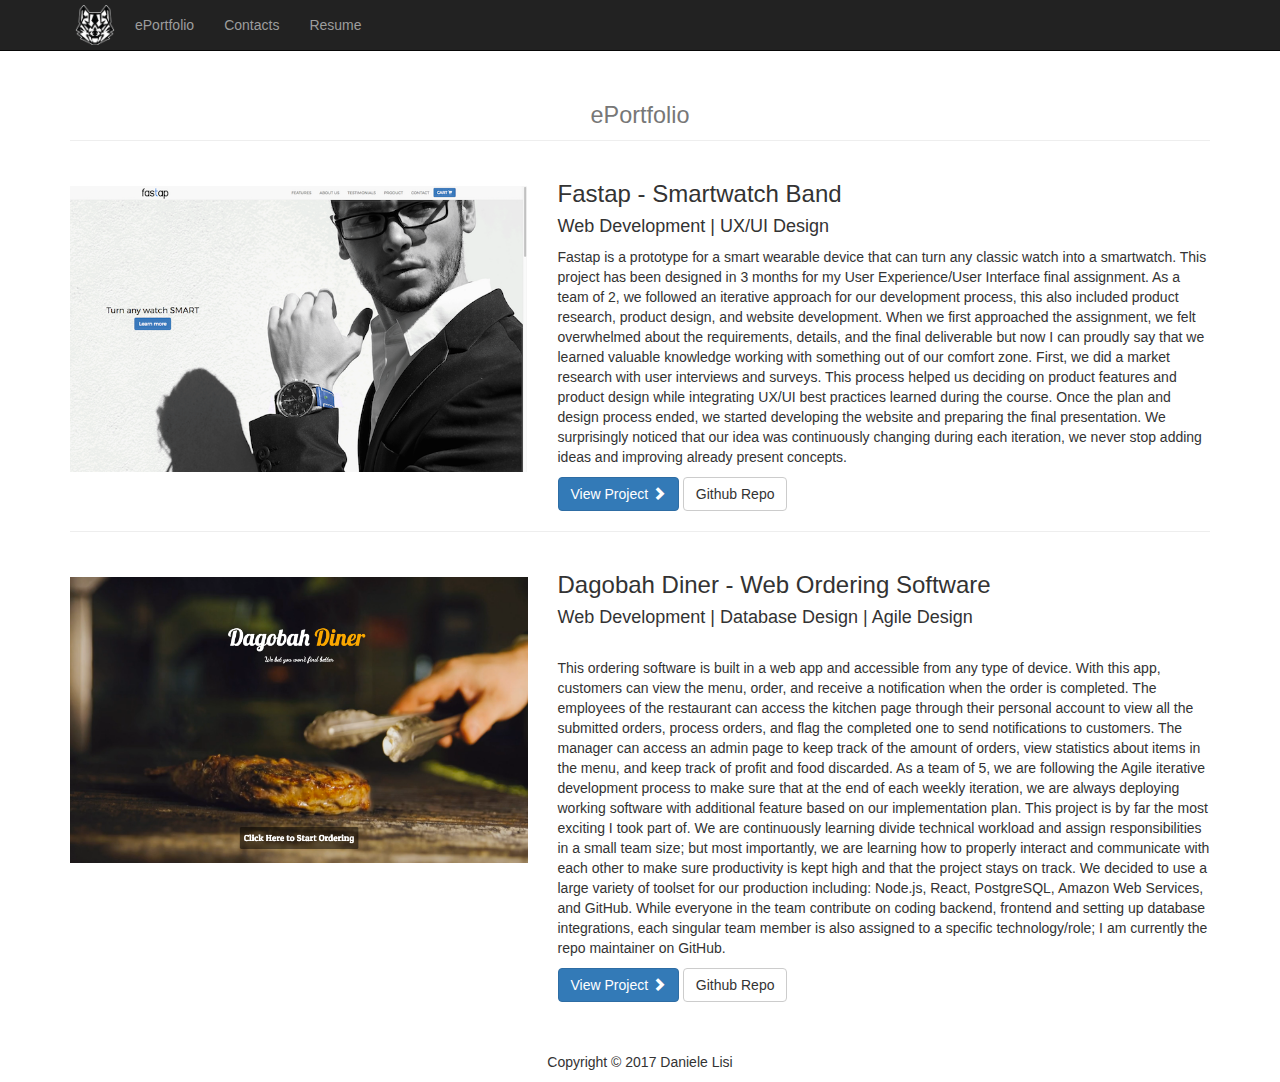
==== portfolio.html @ 110f702d "updated dagobah diner status" ====
<!DOCTYPE html>
<html lang="en">
<head>
    <meta charset="UTF-8">
    <title> Daniele Lisi - Projects</title>
    <meta name="description" content="Daniele Lisi - Personal Portfolio">
    <meta name="author" content="Daniele Lisi">

    <link rel="icon" type="image/png" href="./bombay-logo.png">

    <!-- Bootstrap Core CSS -->
    <link href="css/bootstrap.min.css" rel="stylesheet">

    <!-- Custom CSS -->
    <link href="css/index.css" rel="stylesheet">

    <!-- HTML5 Shim and Respond.js IE8 support of HTML5 elements and media queries -->
    <!-- WARNING: Respond.js doesn't work if you view the page via file:// -->
    <!--[if lt IE 9]>
    <script src="https://oss.maxcdn.com/libs/html5shiv/3.7.0/html5shiv.js"></script>
    <script src="https://oss.maxcdn.com/libs/respond.js/1.4.2/respond.min.js"></script>
    <![endif]-->
</head>
<body>

<!-- Navigation -->
<nav class="navbar navbar-inverse navbar-static-top" role="navigation">
    <!-- Container allign the nav items -->
    <div class="container">
        <!-- Brand and toggle get grouped for better mobile display -->
        <div class="navbar-header">
            <button type="button" class="navbar-toggle" data-toggle="collapse" data-target="#bs-example-navbar-collapse-1">
                <span class="sr-only">Toggle navigation</span>
                <span class="icon-bar"></span>
                <span class="icon-bar"></span>
                <span class="icon-bar"></span>
            </button>
            <a href="https://github.com/danielelisi"><img src="img/bombay-logo.png" class="navbar-icon"></a>
        </div>
        <!-- Collect the nav links, forms, and other content for toggling -->
        <div class="collapse navbar-collapse" id="bs-example-navbar-collapse-1">
            <ul class="nav navbar-nav">
                <li>
                    <a href="/portfolio.html">ePortfolio</a>
                </li>
                <li>
                    <a href="/index.html">Contacts</a>
                </li>
                <li>
                    <a href="https://drive.google.com/file/d/0B9OiBX6OcnOvVjJNZzFHZnJ4bDQ/view?usp=sharing">Resume</a>
                </li>
            </ul>
        </div>
        <!-- /.navbar-collapse -->
    </div>
    <!-- /.container -->
</nav>

<!-- ePortfolio Section -->
<div id="eportfolio" class="container">
    <h1 class="page-header text-center">
        <small>ePortfolio</small>
    </h1>
    <!-- Project One -->
    <div class="row">
        <div class="col-md-5 thumb-portfolio">
            <a href="https://danielelisi.github.io/fastap/">
                <img class="img-responsive" src="./img/fastap-portfolio.png" alt="fastap">
            </a>
        </div>
        <div class="col-md-7">
            <h3>Fastap - Smartwatch Band</h3>
            <h4>Web Development | UX/UI Design</h4>
            <p>Fastap is a prototype for a smart wearable device that can turn any classic watch into a smartwatch. This project has been designed in 3 months for my User Experience/User Interface final assignment. As a team of 2, we followed an iterative approach for our development process, this also included product research, product design, and website development. When we first approached the assignment, we felt overwhelmed about the requirements, details, and the final deliverable but now I can proudly say that we learned valuable knowledge working with something out of our comfort zone. First, we did a market research with user interviews and surveys. This process helped us deciding on product features and product design while integrating UX/UI best practices learned during the course. Once the plan and design process ended, we started developing the website and preparing the final presentation. We surprisingly noticed that our idea was continuously changing during each iteration, we never stop adding ideas and improving already present concepts.</p>
            <a class="btn btn-primary" href="https://danielelisi.github.io/fastap/">
                View Project <span class="glyphicon glyphicon-chevron-right"></span>
            </a>
            <a class="btn btn-default" href="https://github.com/danielelisi/fastap">Github Repo</a>
        </div>
    </div>
    <!-- /.row -->

    <hr>

    <!-- Project Two -->
    <div class="row">
        <div class="col-md-5 thumb-portfolio">
            <a href="https://github.com/dagobahtech/acit2910">
                <img class="img-responsive" src="./img/dagobahdiner.png" alt="">
            </a>
        </div>
        <div class="col-md-7">
            <h3>Dagobah Diner - Web Ordering Software</h3>
            <h4>Web Development | Database Design | Agile Design</h4>
            <br>
            <!--<blockquote class="bg-info">-->
                <!--<small>This software is currently under development but I decided to include it because comprehends technical, teamwork, and communication skills which are strictly related to my personal goals.</small>-->
                <!--<div class="progress" style="margin-top: 15px;">-->
                    <!--<div class="progress-bar progress-bar-striped active" role="progressbar" aria-valuenow="80" aria-valuemax="100" style="width: 80%;">80%</div>-->
                <!--</div>-->
            <!--</blockquote>-->
            <p>This ordering software is built in a web app and accessible from any type of device. With this app, customers can view the menu, order, and receive a notification when the order is completed. The employees of the restaurant can access the kitchen page through their personal account to view all the submitted orders, process orders, and flag the completed one to send notifications to customers. The manager can access an admin page to keep track of the amount of orders, view statistics about items in the menu, and keep track of profit and food discarded. As a team of 5, we are following the Agile iterative development process to make sure that at the end of each weekly iteration, we are always deploying working software with additional feature based on our implementation plan. This project is by far the most exciting I took part of. We are continuously learning divide technical workload and assign responsibilities in a small team size; but most importantly, we are learning how to properly interact and communicate with each other to make sure productivity is kept high and that the project stays on track. We decided to use a large variety of toolset for our production including: Node.js, React, PostgreSQL, Amazon Web Services, and GitHub. While everyone in the team contribute on coding backend, frontend and setting up database integrations, each singular team member is also assigned to a specific technology/role; I am currently the repo maintainer on GitHub.</p>
            <a class="btn btn-primary" href="https://dagobahtech.herokuapp.com">
                View Project <span class="glyphicon glyphicon-chevron-right"></span>
            </a>
            <a class="btn btn-default" href="https://github.com/dagobahtech/acit2910">Github Repo</a>
        </div>
    </div>

    <!-- Footer -->
    <footer>
        <div class="row">
            <div class="col-lg-12 text-center">
                <p>Copyright &copy; 2017 Daniele Lisi</p>
            </div>
        </div>
        <!-- /.row -->
    </footer>
</body>
</html>
---- css/index.css ----
.first-page {
    min-height: 100vh;
}
.navbar {
    margin: 0;
}
.navbar-icon {
    width: 40px;
    height: auto;
    margin: 5px;
}
@media only screen and (max-width: 768px) {
    #header {
        margin-left: 0;
    }
}
#header {
    width: 100vw;
    background-image: url(../img/header%20-%20Daniele%20Lisi.jpg);
    background-size: cover;
}

.thumb-portfolio {
    margin-top: 25px;
}

.profile {
    position: relative;
    margin: -60px auto -10px;
    height: 200px;
    width: 200px;
}

footer {
    margin-top: 50px;
}

/* Typed js*/
.typed-cursor{
	opacity: 1;
	-webkit-animation: blink 0.7s infinite;
	-moz-animation: blink 0.7s infinite;
	animation: blink 0.7s infinite;
}
@keyframes blink{
	0% { opacity:1; }
	50% { opacity:0; }
	100% { opacity:1; }
}
@-webkit-keyframes blink{
	0% { opacity:1; }
	50% { opacity:0; }
	100% { opacity:1; }
}
@-moz-keyframes blink{
	0% { opacity:1; }
	50% { opacity:0; }
	100% { opacity:1; }
}

/* Text Editor */
.text-editor-wrap {
  display: block;
  margin: auto;
  width: 80%;
  max-width: 530px; 
  border-radius: 10px;
  box-shadow: rgba(0, 0, 0, 0.8) 0px 20px 70px;
  clear: both;
  overflow: hidden;
  -webkit-transition: all 0.5s ease-out;
  -moz-transition: all 0.5s ease-out;
  -ms-transition: all 0.5s ease-out;
  -o-transition: all 0.5s ease-out;
  transition: all 0.5s ease-out; 
} 

.title-bar {
  padding: 5px 0;
  font-family: "Lucida Grande", sans-serif;
  font-size: 0.75em;
  text-align: center;
  text-shadow: rgba(255, 255, 255, 0.8) 0px 1px 0px;
  background-color: #f8f8f8;
  background-image: -webkit-linear-gradient(top, #e8e8e8, #bcbbbc);
  background-image: -moz-linear-gradient(top, #e8e8e8, #bcbbbc);
  background-image: linear-gradient(top, #e8e8e8, #bcbbbc);
  box-shadow: inset rgba(255, 255, 255, 0.7) 0px 1px 1px;
  border-bottom: #6a6a6a 1px solid; 
}

.text-body {
  height: 250px;
  background-color: rgba(0, 0, 0, 0.85);
  padding: 20px;
  color: #f0f0f0;
  text-shadow: #000 0px 1px 0px;
  font-family: "Consolas", "Courier New", "Courier";
  font-size: 1.70em;
  line-height: 1.40em;
  font-weight: 500;
  text-align: left;
  overflow: hidden;
  -webkit-transition: all 0.5s ease-out;
  -moz-transition: all 0.5s ease-out;
  -ms-transition: all 0.5s ease-out;
  -o-transition: all 0.5s ease-out;
  transition: all 0.5s ease-out; 
}

.shift-text {
  margin: 80px auto 110px; }
  .shift-text .text-body {
    height: 250px; }
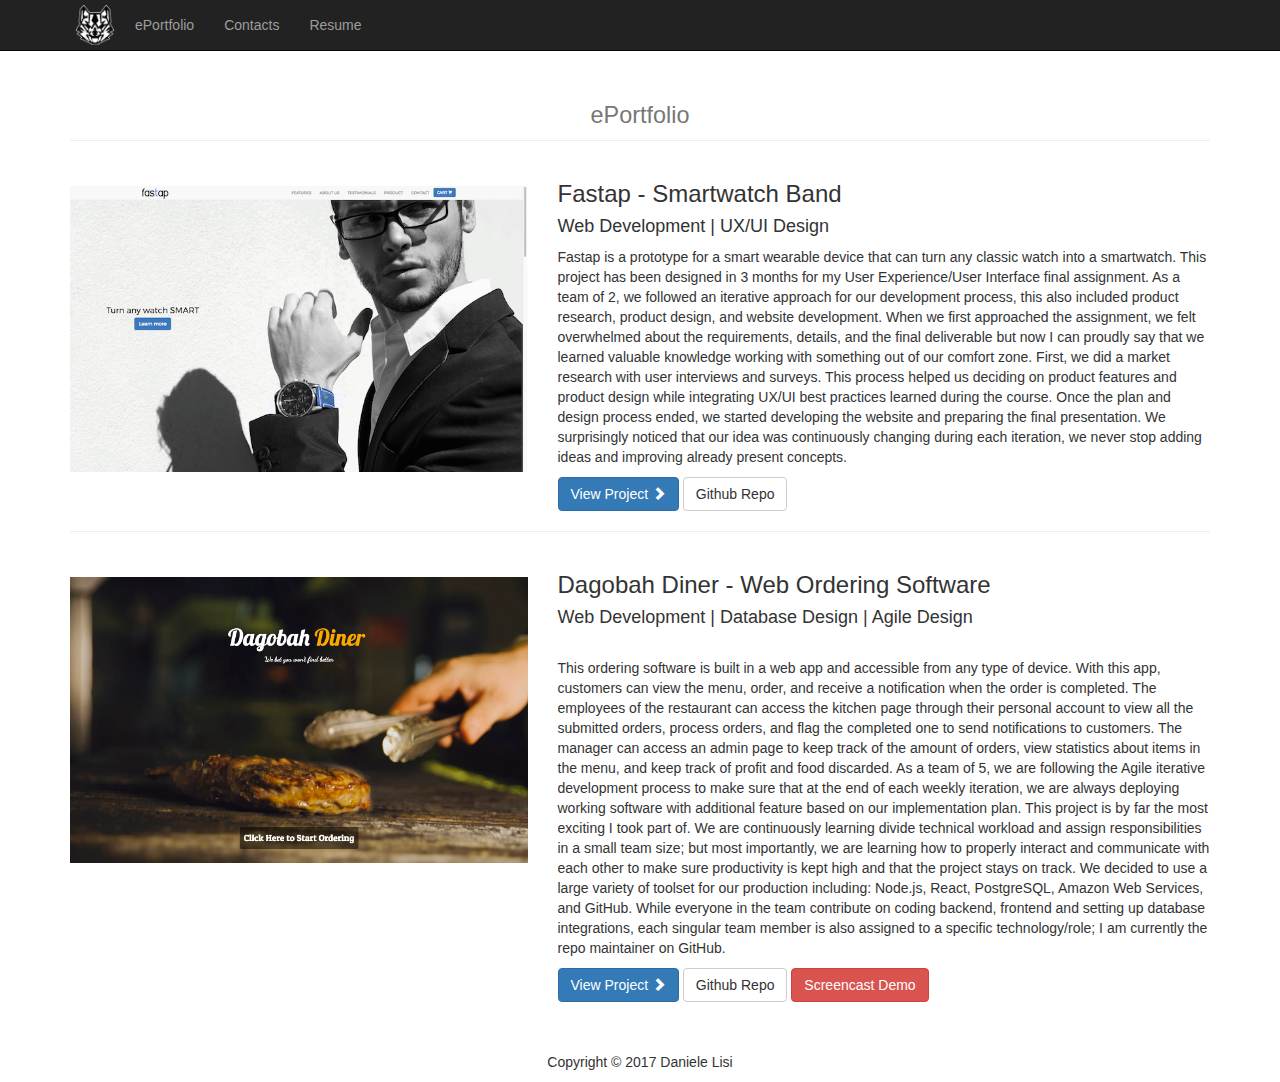
==== commit c09e59c2: "added button linked to dagobah diner screencast" ====
--- a/portfolio.html
+++ b/portfolio.html
@@ -22,6 +22,26 @@
     <![endif]-->
 </head>
 <body>
+
+<!-- Modal -->
+<div class="modal fade" id="myModal" tabindex="-1" role="dialog" aria-labelledby="myModalLabel">
+    <div class="modal-dialog" role="document">
+        <div class="modal-content">
+            <div class="modal-header">
+                <button type="button" class="close" data-dismiss="modal" aria-label="Close"><span aria-hidden="true">&times;</span></button>
+                <h4 class="modal-title" id="myModalLabel">Dagobah Diner - Screencast Demo</h4>
+            </div>
+            <div class="modal-body">
+                <div class="embed-responsive embed-responsive-16by9">
+                    <iframe width="1280" height="720" src="https://www.youtube.com/embed/CviQQjuLvn8" allowfullscreen></iframe>
+                </div>
+            </div>
+            <div class="modal-footer">
+                <button type="button" class="btn btn-default" data-dismiss="modal">Close</button>
+            </div>
+        </div>
+    </div>
+</div>
 
 <!-- Navigation -->
 <nav class="navbar navbar-inverse navbar-static-top" role="navigation">
@@ -104,6 +124,7 @@
                 View Project <span class="glyphicon glyphicon-chevron-right"></span>
             </a>
             <a class="btn btn-default" href="https://github.com/dagobahtech/acit2910">Github Repo</a>
+            <button type="button" class="btn btn-danger" data-toggle="modal" data-target="#myModal">Screencast Demo</button>
         </div>
     </div>
 
@@ -116,5 +137,10 @@
         </div>
         <!-- /.row -->
     </footer>
+
+    <!-- jQuery -->
+    <script src="js/jquery.js"></script>
+    <!-- Bootstrap Core JavaScript -->
+    <script src="js/bootstrap.min.js"></script>
 </body>
 </html>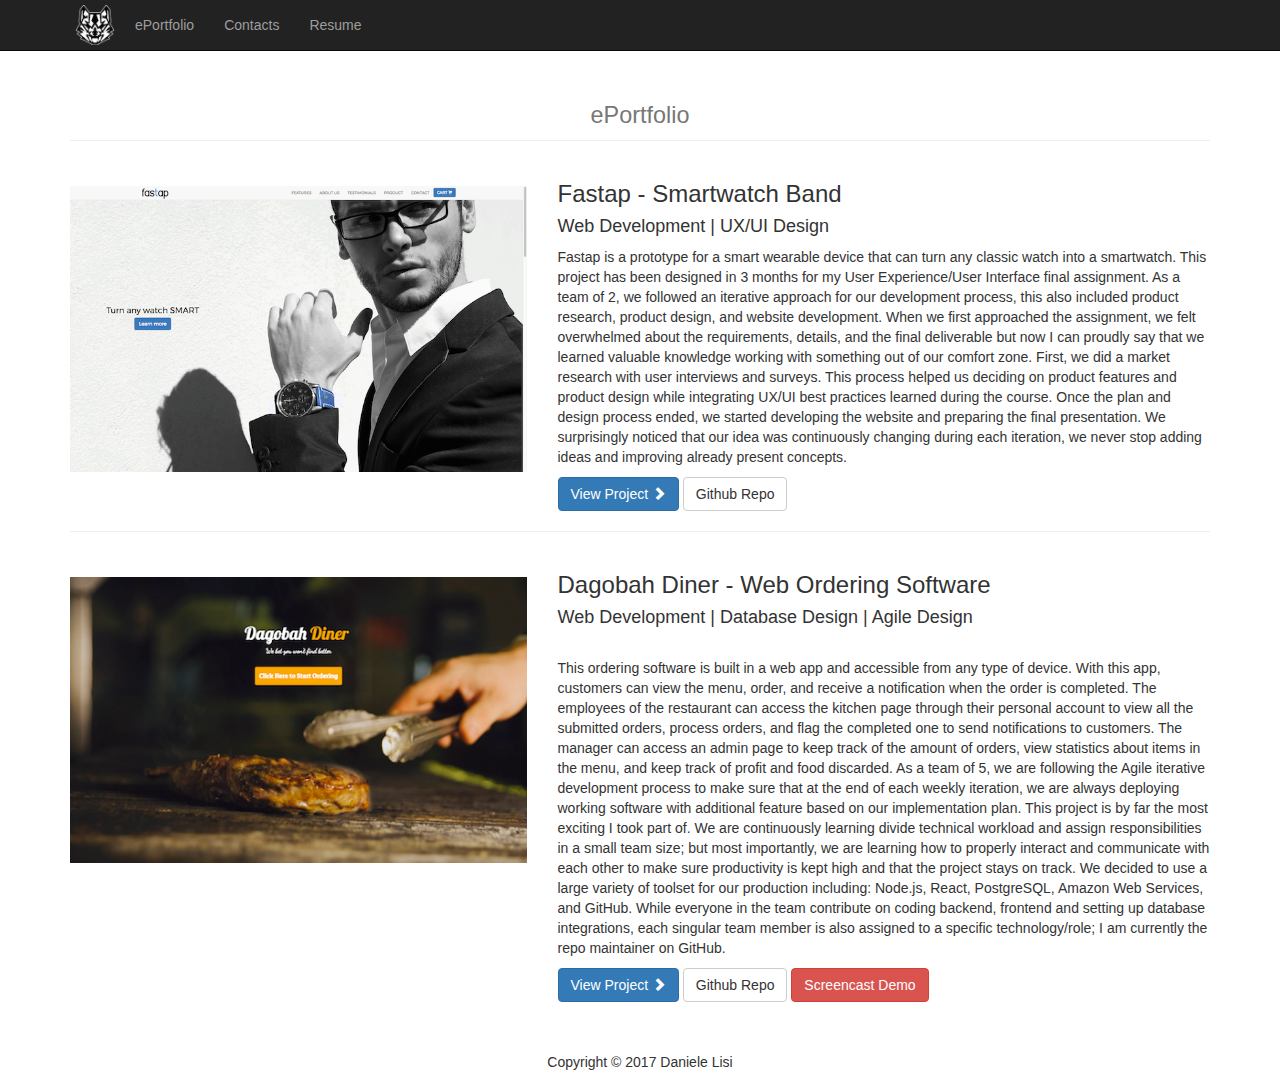
==== commit 7760f234: "added link to portfolio" ====
--- a/portfolio.html
+++ b/portfolio.html
@@ -55,7 +55,7 @@
                 <span class="icon-bar"></span>
                 <span class="icon-bar"></span>
             </button>
-            <a href="https://github.com/danielelisi"><img src="img/bombay-logo.png" class="navbar-icon"></a>
+            <a href="http://www.danielelisi.co"><img src="img/bombay-logo.png" class="navbar-icon"></a>
         </div>
         <!-- Collect the nav links, forms, and other content for toggling -->
         <div class="collapse navbar-collapse" id="bs-example-navbar-collapse-1">
